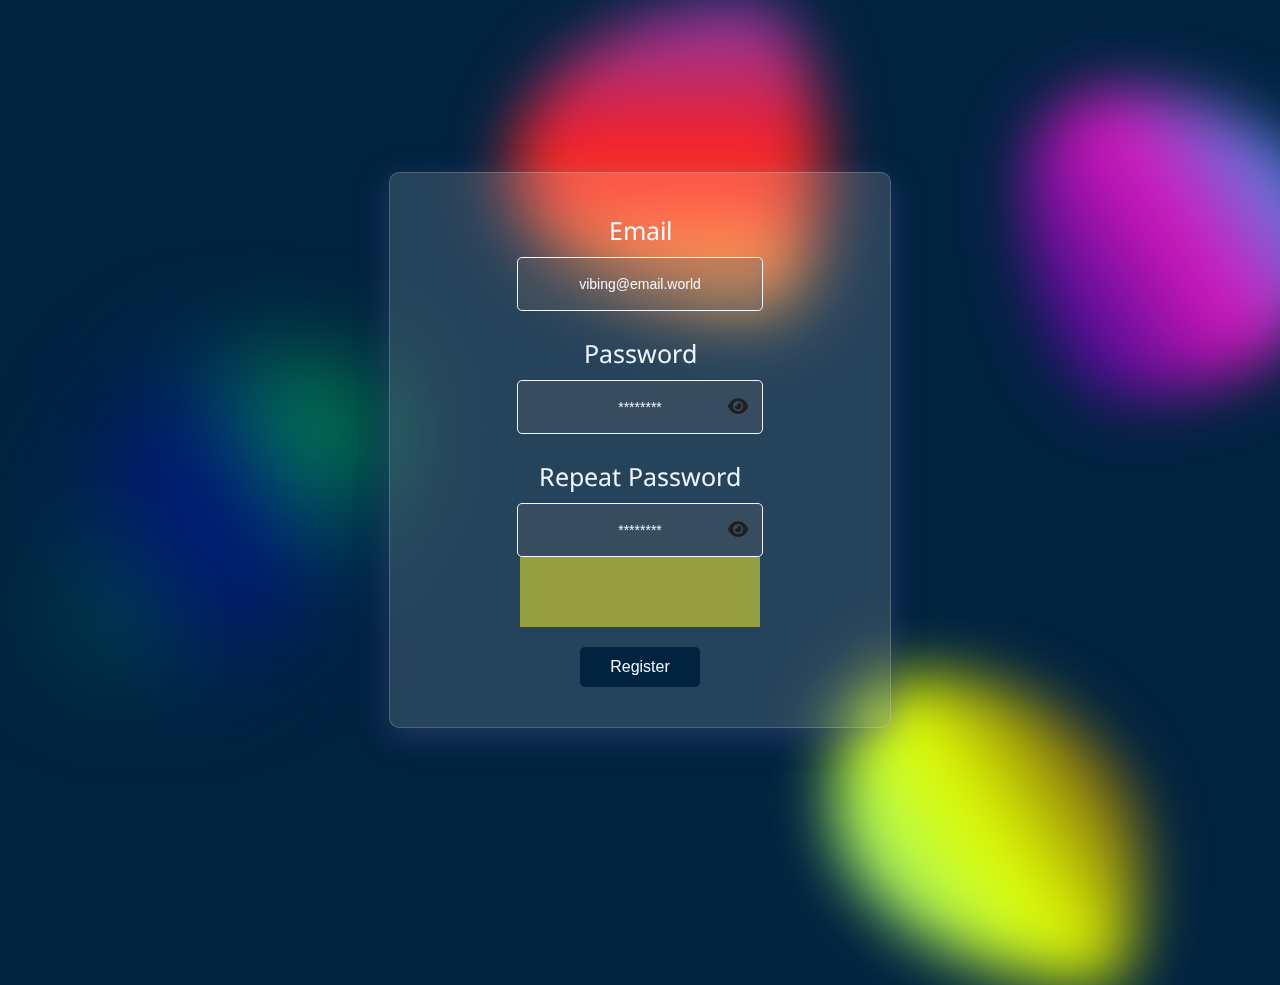
==== index.html @ 9980379c "UI done" ====
<!DOCTYPE html>
<html lang="en">
<head>
    <meta charset="UTF-8">
    <meta http-equiv="X-UA-Compatible" content="IE=edge">
    <meta name="viewport" content="width=device-width, initial-scale=1.0">
    <link rel="stylesheet" href="style.css">
    <link rel="preconnect" href="https://fonts.googleapis.com">
    <link rel="preconnect" href="https://fonts.gstatic.com" crossorigin>
    <link href="https://fonts.googleapis.com/css2?family=Noto+Sans&display=swap" rel="stylesheet">
    <link rel="stylesheet" href="https://cdnjs.cloudflare.com/ajax/libs/font-awesome/6.0.0/css/all.min.css" integrity="sha512-9usAa10IRO0HhonpyAIVpjrylPvoDwiPUiKdWk5t3PyolY1cOd4DSE0Ga+ri4AuTroPR5aQvXU9xC6qOPnzFeg==" crossorigin="anonymous" referrerpolicy="no-referrer" />
    <title>Auth Test</title>
</head>
<body>
        <div id="form-1"></div>
        <div id="form-2"></div>
        <div id="form-3"></div>
        <div id="form-4"></div>
    <div id="container">
        
        <div id="register-container">
            <div class="email-label label-text"><label for="email">Email</label></div>
            <div class="email-input"><input type="email" id="email" placeholder="vibing@email.world" ></div>
            <div class="pass-container">
                <div class="password-label label-text"><label for="password">Password</label></div>
                <div class="first-password-input"><input type="password" placeholder="********" id="password"><i class="fa-solid fa-eye show-password"></i></div>
                <div class="repeat-password-label label-text"><label for="repeat-password">Repeat Password</label></div>
                <div class="second-password-input"><input type="password" placeholder="********" id="repeat-password"><i class="fa-solid fa-eye show-password"></i></div>
                <div class="error-handler">
                    <p id="error"></p>
                </div>
            </div>
            <div class="button-container"><button id="register">Register</button></div>
            
        </div>
    </div>





    <script src="main.js"></script>
</body>
</html>
---- style.css ----
body{
    position: relative;
    margin: 0;
    padding: 0;
    box-sizing: border-box;
    font-family: 'Noto Sans', sans-serif;

    background-color:#012340;
}
#form-1{
    top: 10%;
    left: 80%;
    z-index: 1;
    position: absolute;
    width: 310px;
    height: 310px;
    border-radius:30% 70% 70% 30% / 30% 51% 49% 70% ;
    background: rgb(0,8,125);
    background: linear-gradient(56deg, rgba(0,8,125,1) 0%, rgba(215,22,187,1) 52%, rgba(0,212,255,1) 100%);

    filter: blur(30px);
}
#form-2{
    top: 40%;
    left: 5%;
    z-index: 1;
    position: absolute;
    width: 310px;
    height: 310px;
    border-radius:51% 49% 70% 30% / 91% 13% 87% 9% ;
    background: rgb(2,89,57);
    background: linear-gradient(56deg, rgba(2,89,57,1) 0%, rgba(0,8,125,1) 50%, rgba(4,217,57,1) 100%);
    filter: blur(50px);
}
#form-3{
    top: 75%;
    left: 65%;
    z-index: 1;
    position: absolute;
    width: 310px;
    height: 310px;
    border-radius:28% 72% 10% 90% / 41% 57% 43% 59%  ;
    background: rgb(114,237,192);
    background: linear-gradient(56deg, rgba(114,237,192,1) 0%, rgba(226,255,0,1) 50%, rgba(62,0,22,1) 100%);
    filter: blur(30px);
}
#form-4{
    top: 0%;
    left: 40%;
    z-index: 1;
    position: absolute;
    width: 310px;
    height: 310px;
    border-radius:77% 23% 16% 84% / 56% 48% 52% 44% ;
    background: rgb(131,58,180);
    background: linear-gradient(180deg, rgba(131,58,180,1) 0%, rgba(253,29,29,1) 50%, rgba(252,176,69,1) 100%);
    filter: blur(30px);
}
label{
    font-size: 25px;
    margin-bottom: 30px;
    color: aliceblue;
}





i {
    position: absolute;
    right: 15px;
    top: 17px;
    cursor: pointer;
    font-size: 18px;
    color: rgb(31, 31, 31);
    
}


input {
    width: 240px;
    height: 50px;
    margin-bottom: 25px;
    border-radius: 5px;
    border: 1px solid aliceblue;
    background-color: rgba(99, 99, 99, 0.288);
    color: aliceblue;
    font-size: 16px;
    text-align: center;
    
}
input:focus {
    outline-style: solid;
    outline-color: rgba(252,176,69,1);
    outline-width: 5px;
    border: none;
}

::placeholder {
    color: aliceblue;
    text-align: center;
    font-size: 14px;
}





button {
    width: 120px;
    height: 40px;
    color: aliceblue;
    background-color: #012340;
    border: none;
    border-radius: 5px;
    font-size: 16px;

    margin-top: 20px;

    transition: all 150ms linear;
}
button:hover {
    transition: all 100ms linear;
    transform: scale(1.1);
}


.label-text {
    margin-bottom: 10px;
    text-align: center;
}

#container {
    width: 100vw;
    height: 100vh;
    display: flex;
    justify-content: center;
    align-items: center;
}
#register-container{
    z-index: 2;
    width: 500px;
    height: auto;
    display: grid;
    background-color: transparent;
    justify-content: center;
    padding-bottom: 40px;
    padding-top: 40px;

    background: rgba( 255, 255, 255, 0.15 );
    box-shadow: 0 8px 32px 0 rgba(93, 97, 158, 0.37);
    backdrop-filter: blur( 18px );
    -webkit-backdrop-filter: blur( 12px );
    border-radius: 10px;
    border: 1px solid rgba( 255, 255, 255, 0.18 );  
}
.button-container {
    margin: 0 auto;
    
}

.first-password-input{
    position: relative;
}

.second-password-input {
    position: relative;
    
}
.error-handler{
    
    display: flex;
    width: 240px;
    height: 70px;
    background-color: rgba(206, 206, 49, 0.658);
    margin: 0 auto;
    justify-content: center;
    align-items: center;
}
.error-handler p {
    color: rgb(136, 0, 0);
    font-size: 18px;
}
#repeat-password{
    margin-bottom: 0;
}
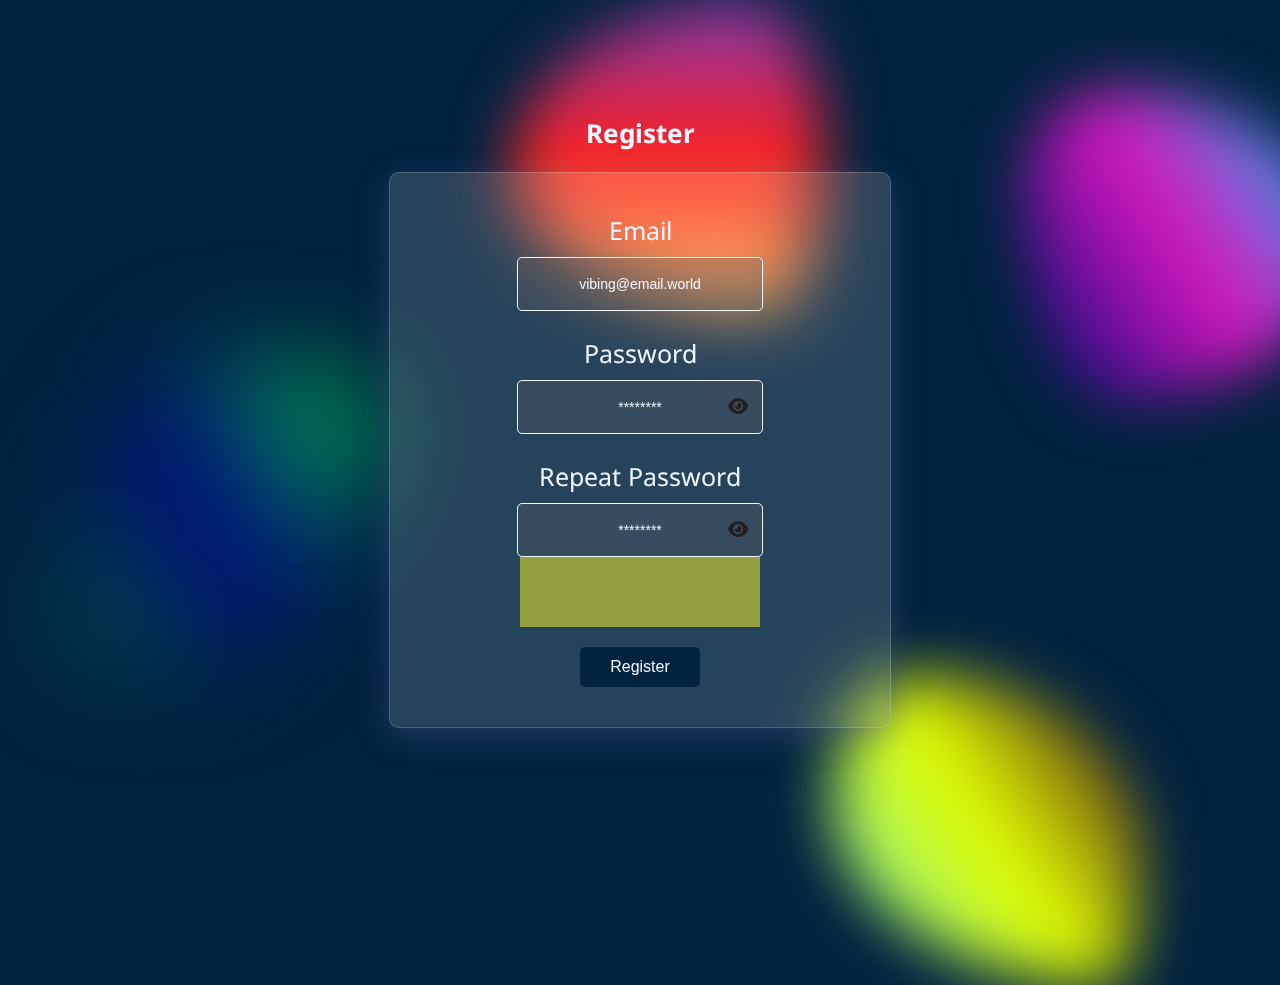
==== commit 0b408233: "register modal done" ====
--- a/index.html
+++ b/index.html
@@ -19,6 +19,7 @@
     <div id="container">
         
         <div id="register-container">
+            <h2 class="title">Register</h2>
             <div class="email-label label-text"><label for="email">Email</label></div>
             <div class="email-input"><input type="email" id="email" placeholder="vibing@email.world" ></div>
             <div class="pass-container">
@@ -33,6 +34,20 @@
             <div class="button-container"><button id="register">Register</button></div>
             
         </div>
+        <div id="login-container">
+            <h2 class="title">Login</h2>
+            <div class="email-label label-text"><label for="email">Email</label></div>
+            <div class="email-input"><input type="email" id="login-email" placeholder="vibing@email.world" ></div>
+            <div class="pass-container">
+                <div class="password-label label-text"><label for="password">Password</label></div>
+                <div class="first-password-input"><input type="password" placeholder="********" id="login-password"><i class="fa-solid fa-eye show-password"></i></div>
+                <div class="error-handler">
+                    <p id="error"></p>
+                </div>
+            </div>
+            <div class="button-container"><button id="login">Login</button></div>
+            
+        </div>
     </div>
 
 
--- a/style.css
+++ b/style.css
@@ -75,6 +75,7 @@
     color: rgb(31, 31, 31);
     
 }
+
 
 
 input {
@@ -154,6 +155,34 @@
     border-radius: 10px;
     border: 1px solid rgba( 255, 255, 255, 0.18 );  
 }
+#login-container{
+    z-index: 2;
+    width: 500px;
+    height: auto;
+    display: none;
+    background-color: transparent;
+    justify-content: center;
+    padding-bottom: 40px;
+    padding-top: 40px;
+
+    background: rgba( 255, 255, 255, 0.15 );
+    box-shadow: 0 8px 32px 0 rgba(93, 97, 158, 0.37);
+    backdrop-filter: blur( 18px );
+    -webkit-backdrop-filter: blur( 12px );
+    border-radius: 10px;
+    border: 1px solid rgba( 255, 255, 255, 0.18 ); 
+}
+.title {
+    position: absolute;
+    margin-left: auto;
+    margin-right: auto;
+    left: 0;
+    right: 0;
+    text-align: center; 
+    top: -80px;
+    color: aliceblue;
+    font-size: 26px;
+}
 .button-container {
     margin: 0 auto;
     
@@ -183,4 +212,14 @@
 }
 #repeat-password{
     margin-bottom: 0;
+}
+
+
+.anim {
+    transition: all 2s linear;
+    transform: rotateY(90deg);
+}
+.anim2{
+    transition: all 2s linear;
+    transform: rotateY(180deg);
 }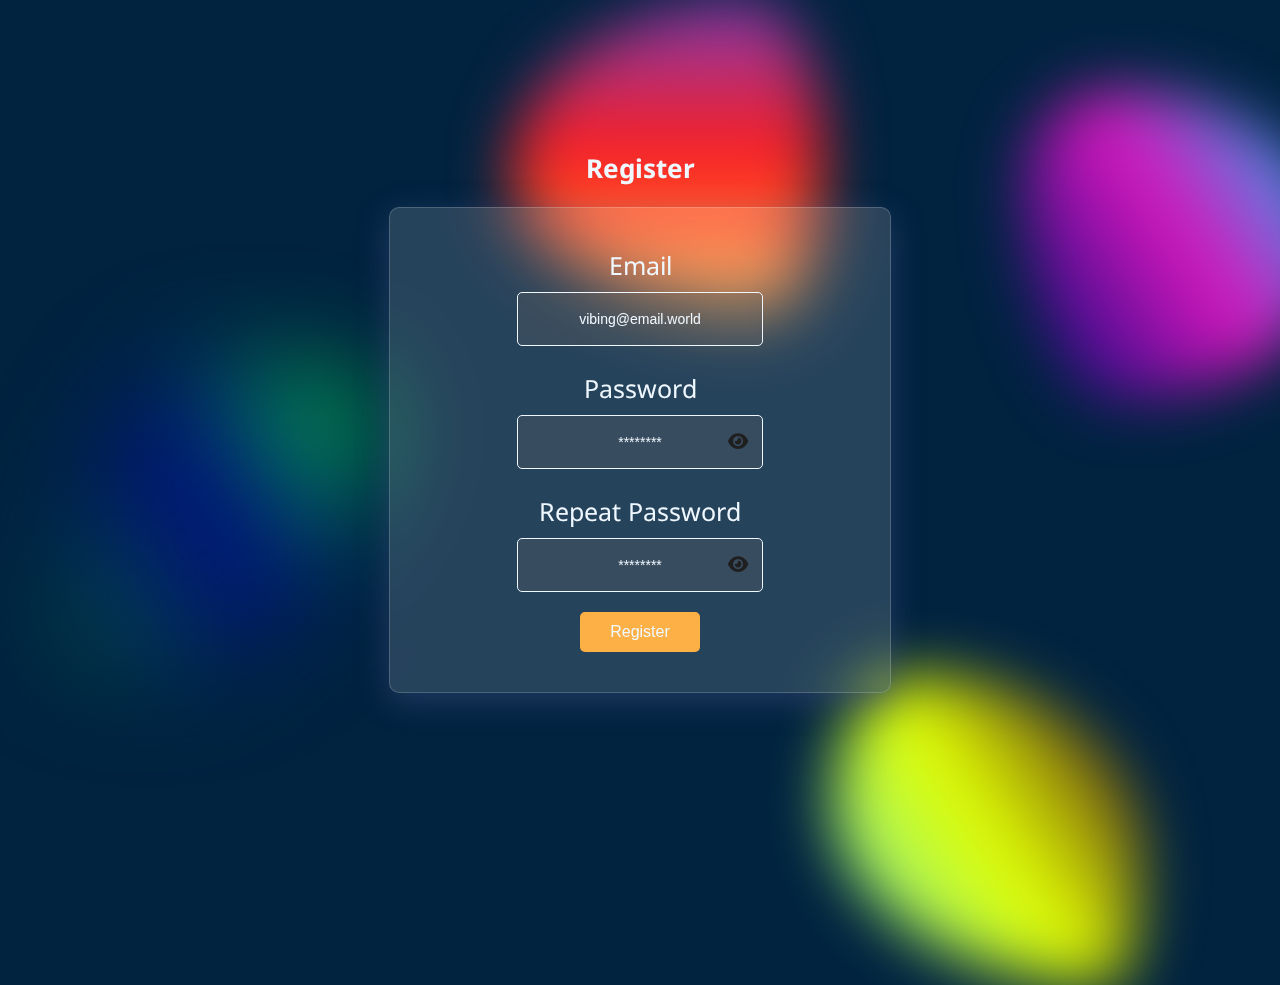
==== commit 873a87b6: "you can register and login but password is not hased" ====
--- a/index.html
+++ b/index.html
@@ -27,7 +27,7 @@
                 <div class="first-password-input"><input type="password" placeholder="********" id="password"><i class="fa-solid fa-eye show-password"></i></div>
                 <div class="repeat-password-label label-text"><label for="repeat-password">Repeat Password</label></div>
                 <div class="second-password-input"><input type="password" placeholder="********" id="repeat-password"><i class="fa-solid fa-eye show-password"></i></div>
-                <div class="error-handler">
+                <div id="error-handler">
                     <p id="error"></p>
                 </div>
             </div>
@@ -35,14 +35,14 @@
             
         </div>
         <div id="login-container">
-            <h2 class="title">Login</h2>
+            <h2 class="title">Log In</h2>
             <div class="email-label label-text"><label for="email">Email</label></div>
             <div class="email-input"><input type="email" id="login-email" placeholder="vibing@email.world" ></div>
             <div class="pass-container">
                 <div class="password-label label-text"><label for="password">Password</label></div>
                 <div class="first-password-input"><input type="password" placeholder="********" id="login-password"><i class="fa-solid fa-eye show-password"></i></div>
-                <div class="error-handler">
-                    <p id="error"></p>
+                <div id="error-handler-login">
+                    <p id="error-login"></p>
                 </div>
             </div>
             <div class="button-container"><button id="login">Login</button></div>
--- a/style.css
+++ b/style.css
@@ -1,4 +1,5 @@
 body{
+    height: 100vh;
     position: relative;
     margin: 0;
     padding: 0;
@@ -111,7 +112,7 @@
     width: 120px;
     height: 40px;
     color: aliceblue;
-    background-color: #012340;
+    background-color: rgba(252,176,69,1);
     border: none;
     border-radius: 5px;
     font-size: 16px;
@@ -196,17 +197,17 @@
     position: relative;
     
 }
-.error-handler{
-    
-    display: flex;
+#error-handler{
+    
+    display: none;
     width: 240px;
     height: 70px;
-    background-color: rgba(206, 206, 49, 0.658);
+    background-color: rgba(250, 250, 14, 0.897);
     margin: 0 auto;
     justify-content: center;
     align-items: center;
 }
-.error-handler p {
+#error-handler p {
     color: rgb(136, 0, 0);
     font-size: 18px;
 }
@@ -222,4 +223,19 @@
 .anim2{
     transition: all 2s linear;
     transform: rotateY(180deg);
+}
+
+#loged {
+    z-index: 2;
+    color: aliceblue;
+    position: absolute;
+    left: 50%;
+    top: 50%;
+    transform: translate(-50%, -50%);
+}
+a{
+    color: aliceblue;
+    text-decoration: none;
+    margin-top: 30px;
+    margin-left: 30px;
 }